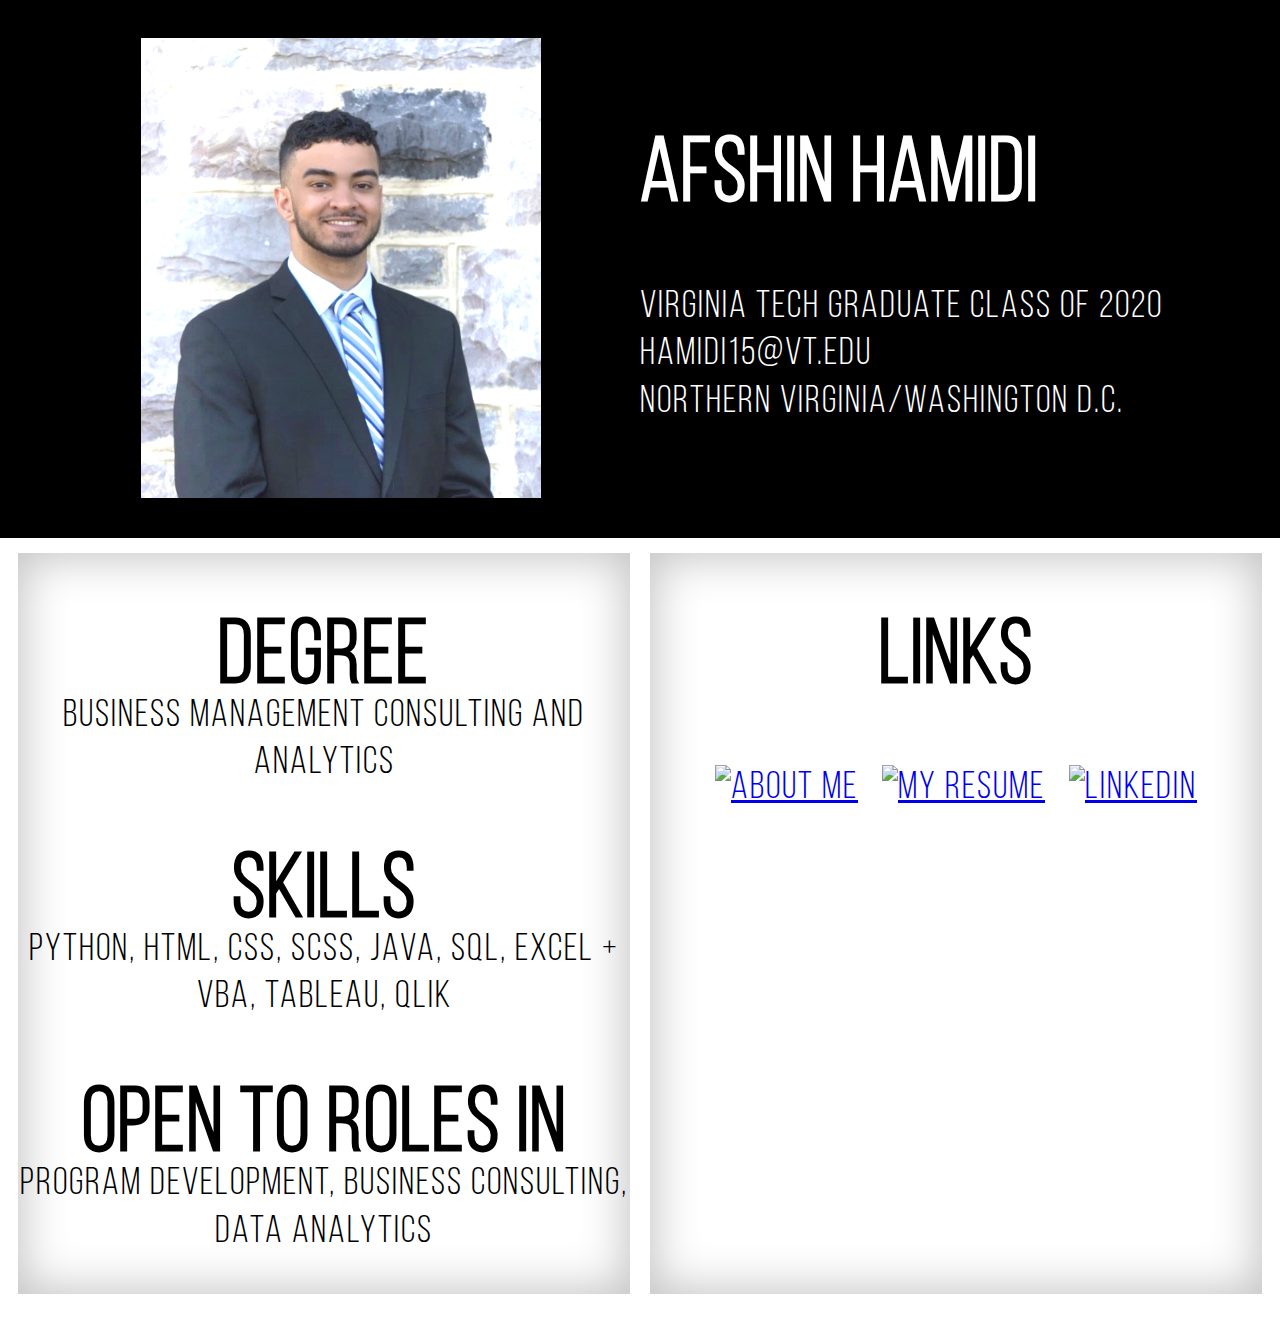
==== index.html @ 6dffbdb5 "Update index.html" ====
<!DOCTYPE html>

<link rel="stylesheet" media="screen and (min-device-width: 1px) and (max-device-width: 480px)" href="CSS/index/styleMobile.css" />
<link rel="stylesheet" media="screen and (min-device-width: 481px) and (max-device-width: 768px)" href="CSS/index/styleTablets.css" />
<link rel="stylesheet" media="screen and (min-device-width: 769px) and (max-device-width: 1024px)" href="CSS/index/styleLaptops.css" />
<link rel="stylesheet" media="screen and (min-device-width: 1025px) and (max-device-width: 1200px)" href="CSS/index/styleDesktops.css" />
<link rel="stylesheet" media="screen and (min-device-width: 1201px)" href="CSS/index/styleLgScreens.css" />



<html>

	<head>
		<title>Afshin Hamidi</title>
		<link rel="icon" type="image/png" href="images/favicon.png"/>
	</head>


	<body>
		<div class="flexContainer" id="topContainer">
			<div class="sidebar">
				<span></span>
					<img src="images/face-photo.png" alt="Profile Photo" class="responsive">
		
			</div>


			<div class="mainContent" id="topHeader">
				
				<h1 id="headerName">Afshin Hamidi</h1>
				<h3 id="headerContent">Virginia Tech Graduate Class of 2020
					<br>
					hamidi15@vt.edu
					<br>
					Northern Virginia/Washington D.C.
				</h3>
			</div>
		</div>


		</div>

		<div class="flexContainer">
			<div class="mainContent alignCenter boxStyle">
				<h1 class="credentialsHeader">Degree</h1>
				<h3>Business Management Consulting and Analytics</h3>

				<h1 class="credentialsHeader">Skills</h1>
				<h3>Python, HTML, CSS, SCSS, Java, SQL, Excel + VBA, Tableau, Qlik</h3>

				<h1 class="credentialsHeader">Open To Roles In</h1>
				<h3>Program Development, Business Consulting, Data Analytics</h3>
			</div>

			<div class="mainContent alignCenter boxStyle">
				<h1>Links</h1>
			
				<h3 id="LinksButtons">
					&nbsp;
					<a href="about.html"><img src="images/aboutmeButton.png" alt="About Me" class="imgLinks"></a>
					&nbsp;
					<a href="https://drive.google.com/file/d/1htYiQhknF0E8jEO5IhnTEb49-ueSU0si/view" target="_blank"><img src="images/resumeButton.png" alt="My Resume" class="imgLinks"></a>
					&nbsp;
					<a href="https://linkedin.com/in/afshinhamidi" target="_blank"><img src="images/linkedinButton.png" alt="LinkedIn" class="imgLinks"></a>
					&nbsp;
				</h3>

			</div>
		</div>

	</body>


</html>
---- CSS/index/styleMobile.css ----
body {
  background-color: white;
  background-size: cover;
  color: black;
}

.boxStyle {
  box-shadow: inset 0px 0px 45px 5px rgba(0, 0, 0, 0.24);
  margin: 25px 10px;
}

.alignLeft {
  float: left;
}

.alignRight {
  float: right;
}

.alignCenter {
  text-align: center;
}

#topContainer {
  background-color: black;
  color: white;
  padding: 20px;
  margin: -8px;
}

.flexContainer {
  display: flex;
}

.mainContent {
  flex: 1;
}

.sidebar {
  flex: 0.5;
}

.responsive {
  width: 100%;
  height: auto;
  max-width: 90%;
  min-width: 90px;
}

@font-face {
  font-family: BebasBig;
  src: url(../../fonts/BebasNeue-Book.otf);
}
@font-face {
  font-family: BebasThin;
  src: url(../../fonts/BebasNeue-Thin.otf);
}
h1 {
  font-size: 30px;
  font-family: BebasBig;
  letter-spacing: 2px;
}

h3 {
  line-height: 115%;
  font-size: 20px;
  font-family: BebasThin;
  letter-spacing: 1px;
}

.credentialsHeader {
  margin-bottom: -25px;
}

span {
  display: inline-block;
  height: 100%;
  vertical-align: middle;
}

img {
  vertical-align: middle;
}

.imgLinks {
  max-height: 120px;
  margin-bottom: 15px;
}

ul {
  vertical-align: middle;
}

#topHeader {
  position: relative;
}

#LinksButtons {
  margin: auto;
}
---- CSS/index/styleTablets.css ----
body {
  background-color: white;
  background-size: cover;
  color: black;
}

.boxStyle {
  box-shadow: inset 0px 0px 45px 5px rgba(0, 0, 0, 0.24);
  margin: 25px 10px;
}

.alignLeft {
  float: left;
}

.alignRight {
  float: right;
}

.alignCenter {
  text-align: center;
}

#topContainer {
  background-color: black;
  color: white;
  padding: 20px;
  margin: -8px;
}

.flexContainer {
  display: flex;
}

.mainContent {
  flex: 1;
}

.sidebar {
  flex: 1;
  text-align: center;
}

.responsive {
  width: 100%;
  height: auto;
  max-width: 65%;
  min-width: 90px;
}

@font-face {
  font-family: BebasBig;
  src: url(../../fonts/BebasNeue-Book.otf);
}
@font-face {
  font-family: BebasThin;
  src: url(../../fonts/BebasNeue-Thin.otf);
}
h1 {
  font-size: 52px;
  font-family: BebasBig;
  letter-spacing: 2px;
}

h3 {
  line-height: 115%;
  font-size: 26px;
  font-family: BebasThin;
  letter-spacing: 1px;
}

.credentialsHeader {
  margin-bottom: -25px;
}

span {
  display: inline-block;
  height: 100%;
  vertical-align: middle;
}

img {
  vertical-align: middle;
}

.imgLinks {
  max-height: 175px;
  margin-bottom: 15px;
}

ul {
  vertical-align: middle;
}

#topHeader {
  position: relative;
}

.autoMarg {
  margin: auto;
}

#LinksButtons {
  margin: auto;
}
---- CSS/index/styleLaptops.css ----
body {
  background-color: white;
  background-size: cover;
  color: black;
}

.boxStyle {
  box-shadow: inset 0px 0px 45px 5px rgba(0, 0, 0, 0.24);
  margin: 25px 10px;
}

.alignLeft {
  float: left;
}

.alignRight {
  float: right;
}

.alignCenter {
  text-align: center;
}

#topContainer {
  background-color: black;
  color: white;
  padding: 20px;
  margin: -8px;
}

.flexContainer {
  display: flex;
}

.mainContent {
  flex: 1;
}

.sidebar {
  flex: 1;
  text-align: center;
}

.responsive {
  width: 100%;
  height: auto;
  max-width: 65%;
  min-width: 90px;
}

@font-face {
  font-family: BebasBig;
  src: url(../../fonts/BebasNeue-Book.otf);
}
@font-face {
  font-family: BebasThin;
  src: url(../../fonts/BebasNeue-Thin.otf);
}
h1 {
  font-size: 65px;
  font-family: BebasBig;
  letter-spacing: 2px;
}

h3 {
  line-height: 115%;
  font-size: 30px;
  font-family: BebasBig;
  font-weight: 100;
  letter-spacing: 1px;
}

.credentialsHeader {
  margin-bottom: -25px;
}

span {
  display: inline-block;
  height: 100%;
  vertical-align: middle;
}

img {
  vertical-align: middle;
}

.imgLinks {
  max-height: 225px;
  margin-bottom: 15px;
}

ul {
  vertical-align: middle;
}

#topHeader {
  margin: auto;
  width: 50%;
}

#LinksButtons {
  margin: auto;
}
---- CSS/index/styleDesktops.css ----
body {
  background-color: white;
  background-size: cover;
  color: black;
}

.boxStyle {
  box-shadow: inset 0px 0px 45px 5px rgba(0, 0, 0, 0.24);
  margin: 25px 10px;
}

.alignLeft {
  float: left;
}

.alignRight {
  float: right;
}

.alignCenter {
  text-align: center;
}

#topContainer {
  background-color: black;
  color: white;
  padding: 40px;
  margin: -10px;
}

.flexContainer {
  display: flex;
}

.mainContent {
  flex: 1;
}

.sidebar {
  flex: 1;
  text-align: center;
}

.responsive {
  width: 100%;
  height: auto;
  max-width: 50%;
  min-width: 350px;
}

@font-face {
  font-family: BebasBig;
  src: url(../../fonts/BebasNeue-Book.otf);
}
@font-face {
  font-family: BebasThin;
  src: url(../../fonts/BebasNeue-Thin.otf);
}
h1 {
  font-size: 84px;
  font-family: BebasBig;
  letter-spacing: 2px;
  font-weight: bold;
}

h3 {
  line-height: 125%;
  font-size: 35px;
  font-family: BebasBig;
  letter-spacing: 2px;
  font-weight: 100;
}

.credentialsHeader {
  margin-bottom: -50px;
}

span {
  display: inline-block;
  height: 100%;
  vertical-align: middle;
}

img {
  vertical-align: middle;
}

.imgLinks {
  max-height: 300px;
}

ul {
  vertical-align: middle;
}

#topHeader {
  margin: auto;
}

#LinksButtons {
  margin: auto;
}
---- CSS/index/styleLgScreens.css ----
body {
  background-color: white;
  background-size: cover;
  color: black;
}

.boxStyle {
  box-shadow: inset 0px 0px 45px 5px rgba(0, 0, 0, 0.24);
  margin: 25px 10px;
}

.alignLeft {
  float: left;
}

.alignRight {
  float: right;
}

.alignCenter {
  text-align: center;
}

#topContainer {
  background-color: black;
  color: white;
  padding: 40px;
  margin: -10px;
}

.flexContainer {
  display: flex;
}

.mainContent {
  flex: 1;
}

.sidebar {
  flex: 1;
  text-align: center;
}

.responsive {
  width: 100%;
  height: auto;
  max-width: 50%;
  min-width: 400px;
}

@font-face {
  font-family: BebasBig;
  src: url(../../fonts/BebasNeue-Book.otf);
}
@font-face {
  font-family: BebasThin;
  src: url(../../fonts/BebasNeue-Thin.otf);
}
h1 {
  font-size: 90px;
  font-family: BebasBig;
  letter-spacing: 2px;
  font-weight: bold;
}

h3 {
  line-height: 125%;
  font-size: 38px;
  font-family: BebasBig;
  letter-spacing: 2px;
  font-weight: 100;
}

.credentialsHeader {
  margin-bottom: -50px;
}

span {
  display: inline-block;
  height: 100%;
  vertical-align: middle;
}

img {
  vertical-align: middle;
}

.imgLinks {
  max-height: 300px;
}

ul {
  vertical-align: middle;
}

#topHeader {
  margin: auto;
}

#LinksButtons {
  margin: auto;
}
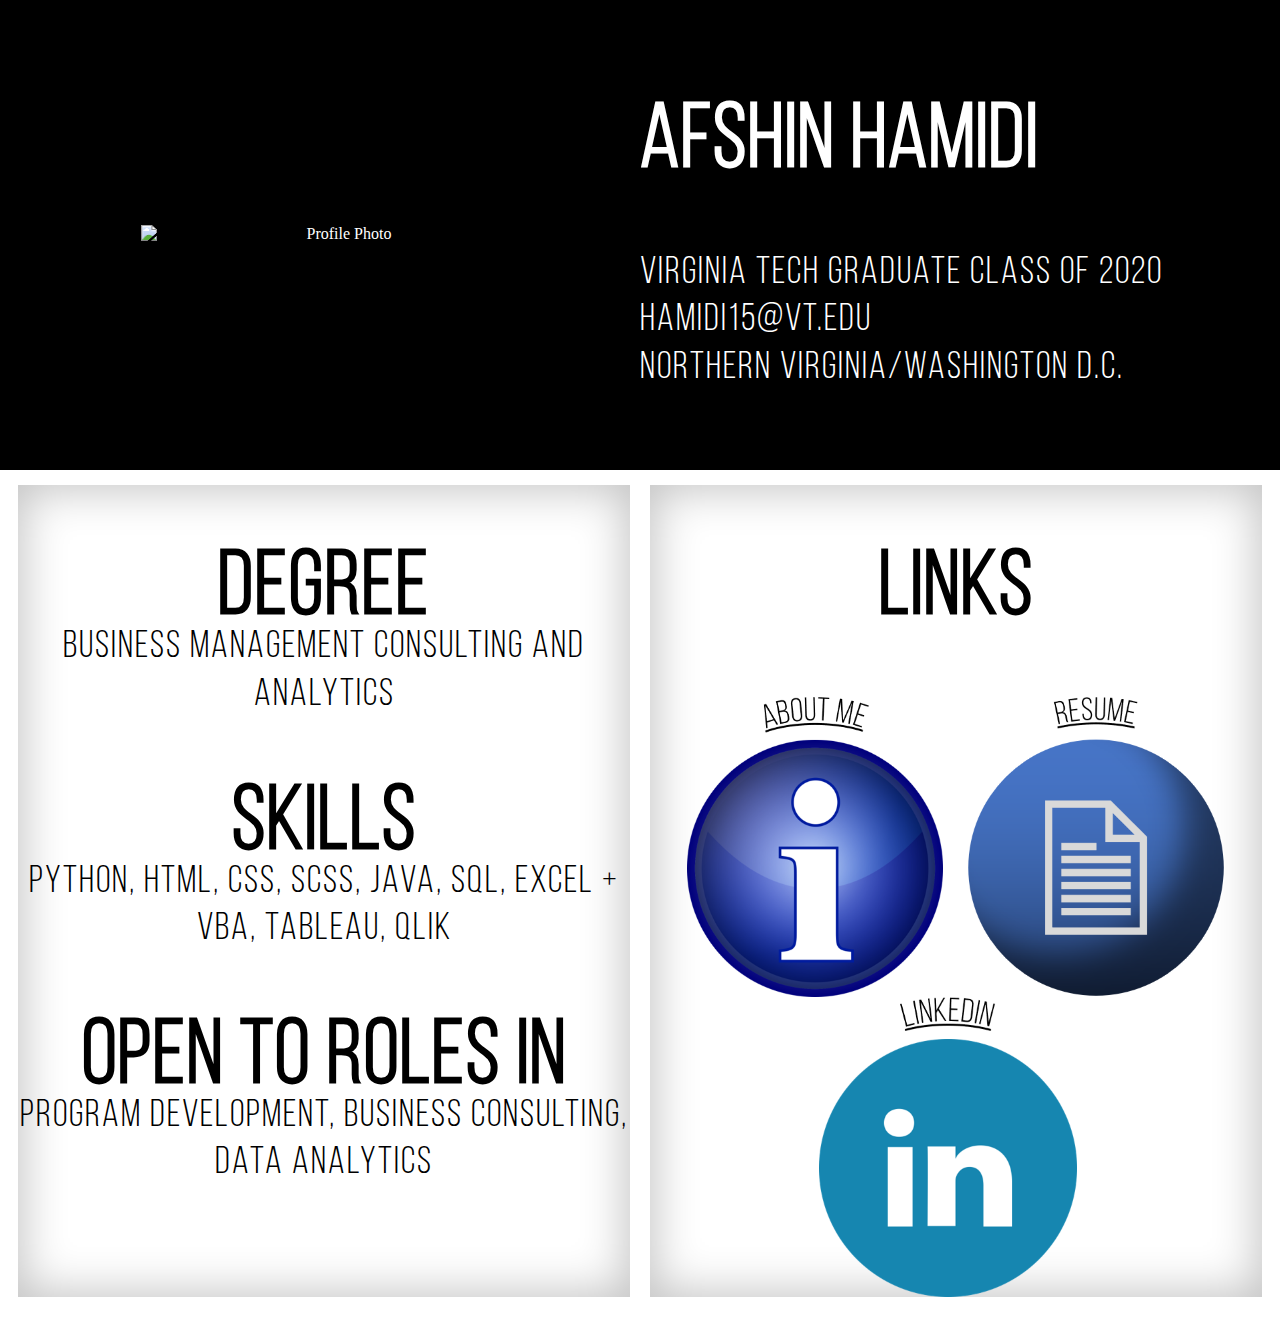
==== commit 05f02878: "Update index.html" ====
--- a/index.html
+++ b/index.html
@@ -20,7 +20,7 @@
 		<div class="flexContainer" id="topContainer">
 			<div class="sidebar">
 				<span></span>
-					<img src="images/face-photo.png" alt="Profile Photo" class="responsive">
+					<img src="images/wedding1.jpg" alt="Profile Photo" class="responsive">
 		
 			</div>
 
--- a/CSS/index/styleMobile.css
+++ b/CSS/index/styleMobile.css
@@ -24,8 +24,8 @@
 #topContainer {
   background-color: black;
   color: white;
-  padding: 20px;
-  margin: -8px;
+  padding: 40px;
+  margin: -10px;
 }
 
 .flexContainer {
@@ -37,14 +37,15 @@
 }
 
 .sidebar {
-  flex: 0.5;
+  flex: 1;
+  text-align: center;
 }
 
 .responsive {
   width: 100%;
   height: auto;
-  max-width: 90%;
-  min-width: 90px;
+  max-width: 50%;
+  min-width: 350px;
 }
 
 @font-face {
@@ -56,20 +57,22 @@
   src: url(../../fonts/BebasNeue-Thin.otf);
 }
 h1 {
-  font-size: 30px;
+  font-size: 100px;
   font-family: BebasBig;
   letter-spacing: 2px;
+  font-weight: bold;
 }
 
 h3 {
-  line-height: 115%;
-  font-size: 20px;
-  font-family: BebasThin;
-  letter-spacing: 1px;
+  line-height: 125%;
+  font-size: 36px;
+  font-family: BebasBig;
+  letter-spacing: 2px;
+  font-weight: 100;
 }
 
 .credentialsHeader {
-  margin-bottom: -25px;
+  margin-bottom: -50px;
 }
 
 span {
@@ -83,8 +86,7 @@
 }
 
 .imgLinks {
-  max-height: 120px;
-  margin-bottom: 15px;
+  max-height: 250px;
 }
 
 ul {
@@ -92,9 +94,9 @@
 }
 
 #topHeader {
-  position: relative;
+  margin: auto;
 }
 
 #LinksButtons {
   margin: auto;
-}+}
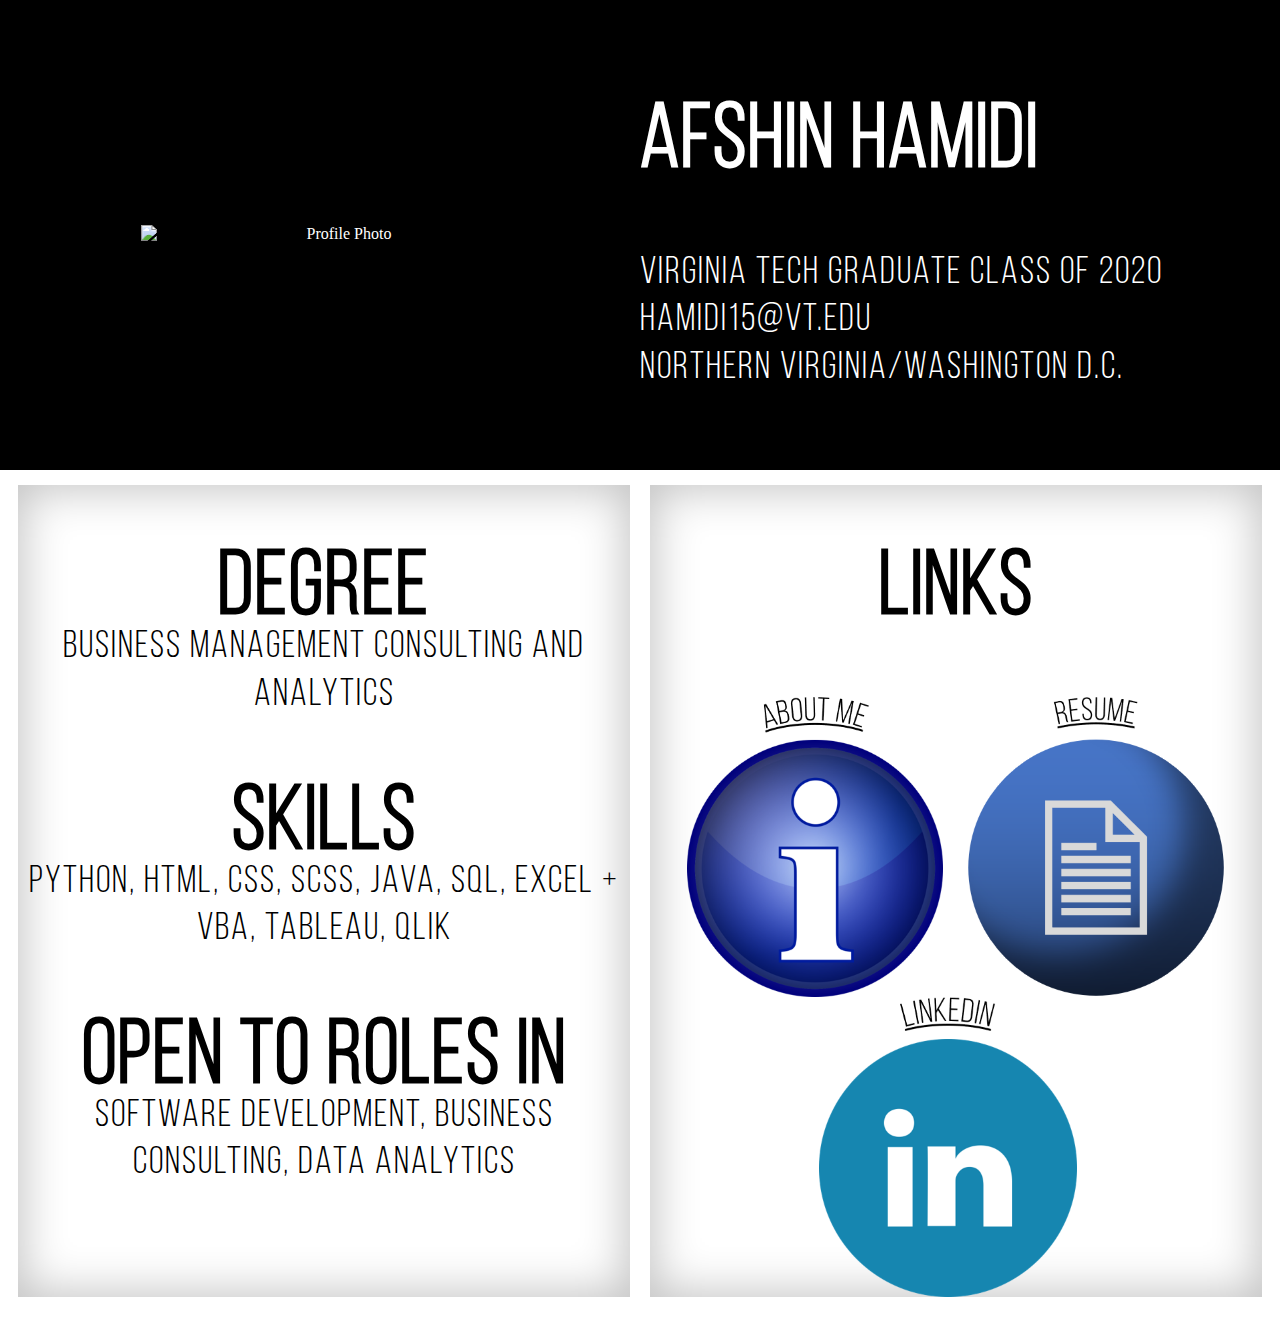
==== commit 5394386e: "Update index.html" ====
--- a/index.html
+++ b/index.html
@@ -49,7 +49,7 @@
 				<h3>Python, HTML, CSS, SCSS, Java, SQL, Excel + VBA, Tableau, Qlik</h3>
 
 				<h1 class="credentialsHeader">Open To Roles In</h1>
-				<h3>Program Development, Business Consulting, Data Analytics</h3>
+				<h3>Software Development, Business Consulting, Data Analytics</h3>
 			</div>
 
 			<div class="mainContent alignCenter boxStyle">
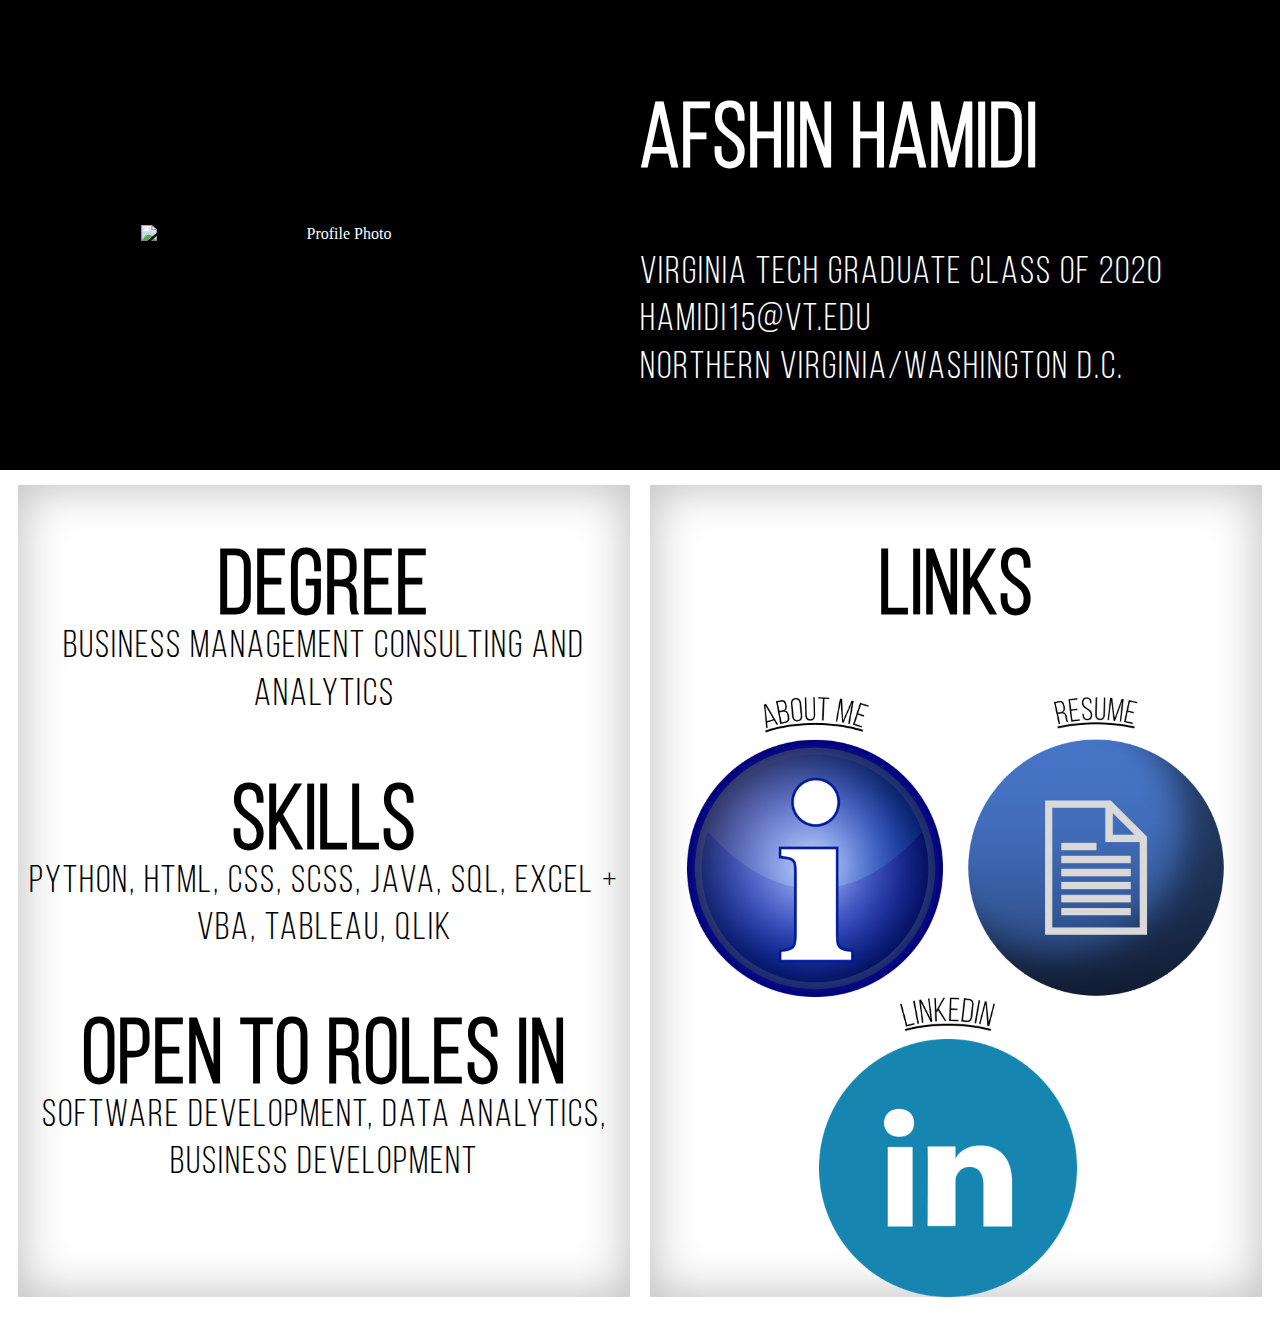
==== commit 1dc31051: "Update index.html" ====
--- a/index.html
+++ b/index.html
@@ -49,7 +49,7 @@
 				<h3>Python, HTML, CSS, SCSS, Java, SQL, Excel + VBA, Tableau, Qlik</h3>
 
 				<h1 class="credentialsHeader">Open To Roles In</h1>
-				<h3>Software Development, Business Consulting, Data Analytics</h3>
+				<h3>Software Development, Data Analytics, Business Development</h3>
 			</div>
 
 			<div class="mainContent alignCenter boxStyle">
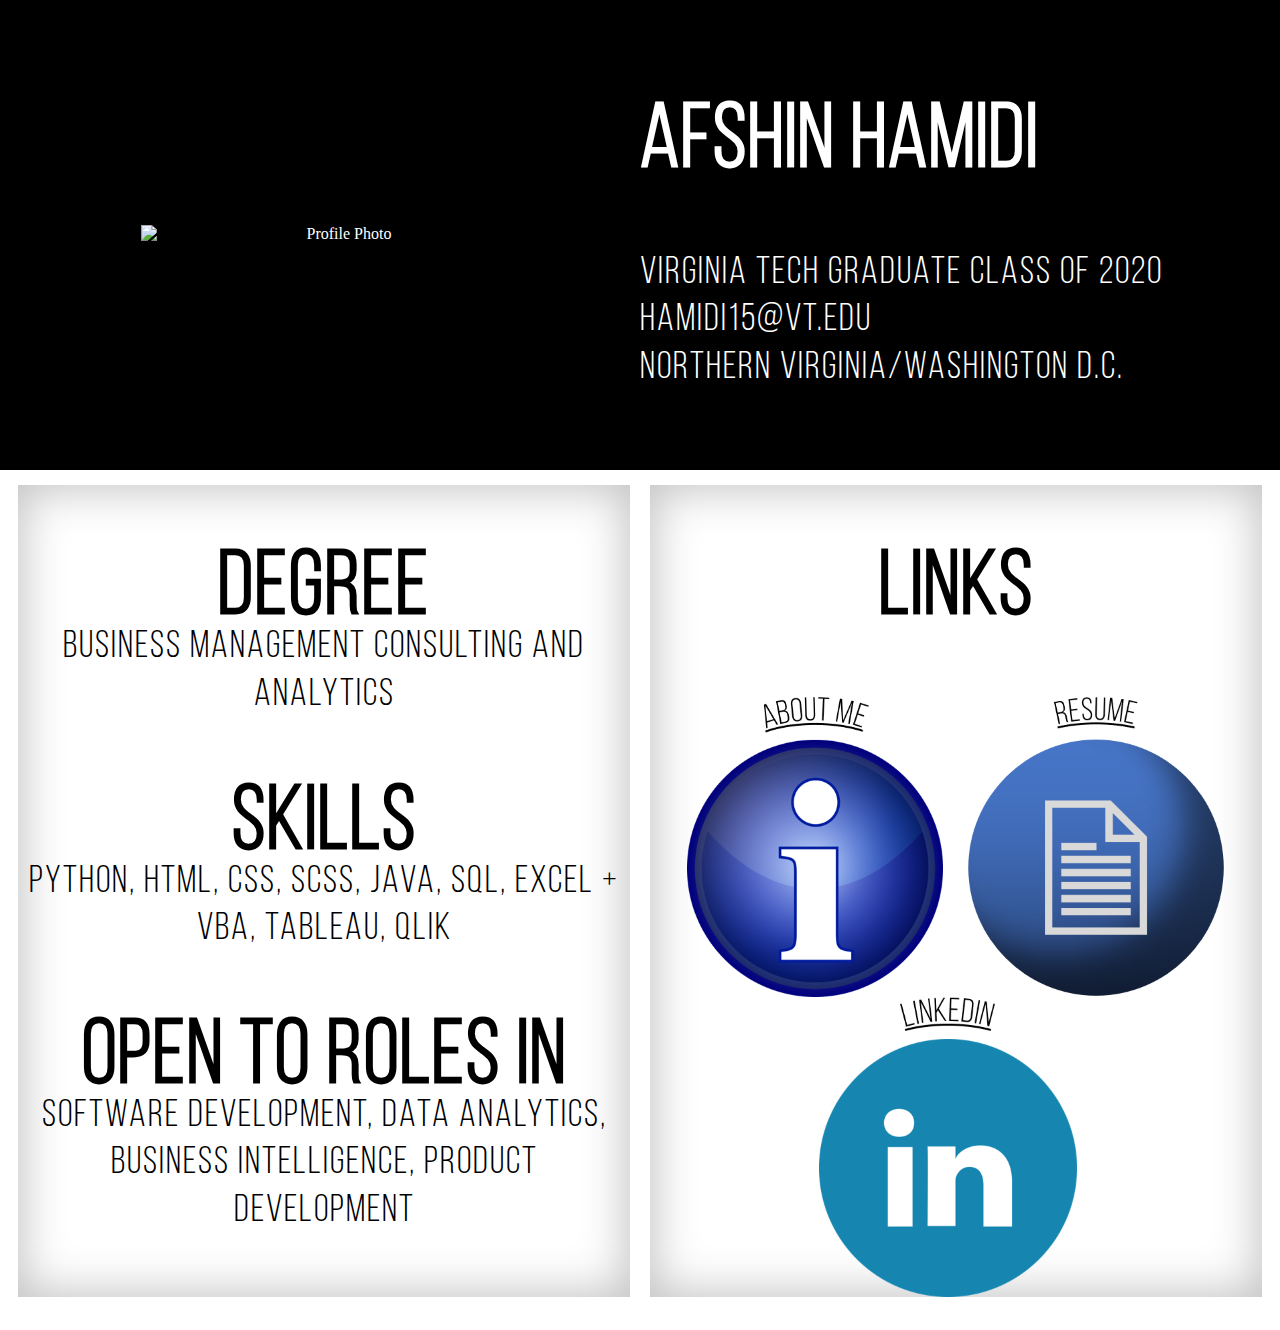
==== commit 8c13facf: "Update index.html" ====
--- a/index.html
+++ b/index.html
@@ -49,7 +49,7 @@
 				<h3>Python, HTML, CSS, SCSS, Java, SQL, Excel + VBA, Tableau, Qlik</h3>
 
 				<h1 class="credentialsHeader">Open To Roles In</h1>
-				<h3>Software Development, Data Analytics, Business Development</h3>
+				<h3>Software Development, Data Analytics, Business Intelligence, Product Development</h3>
 			</div>
 
 			<div class="mainContent alignCenter boxStyle">
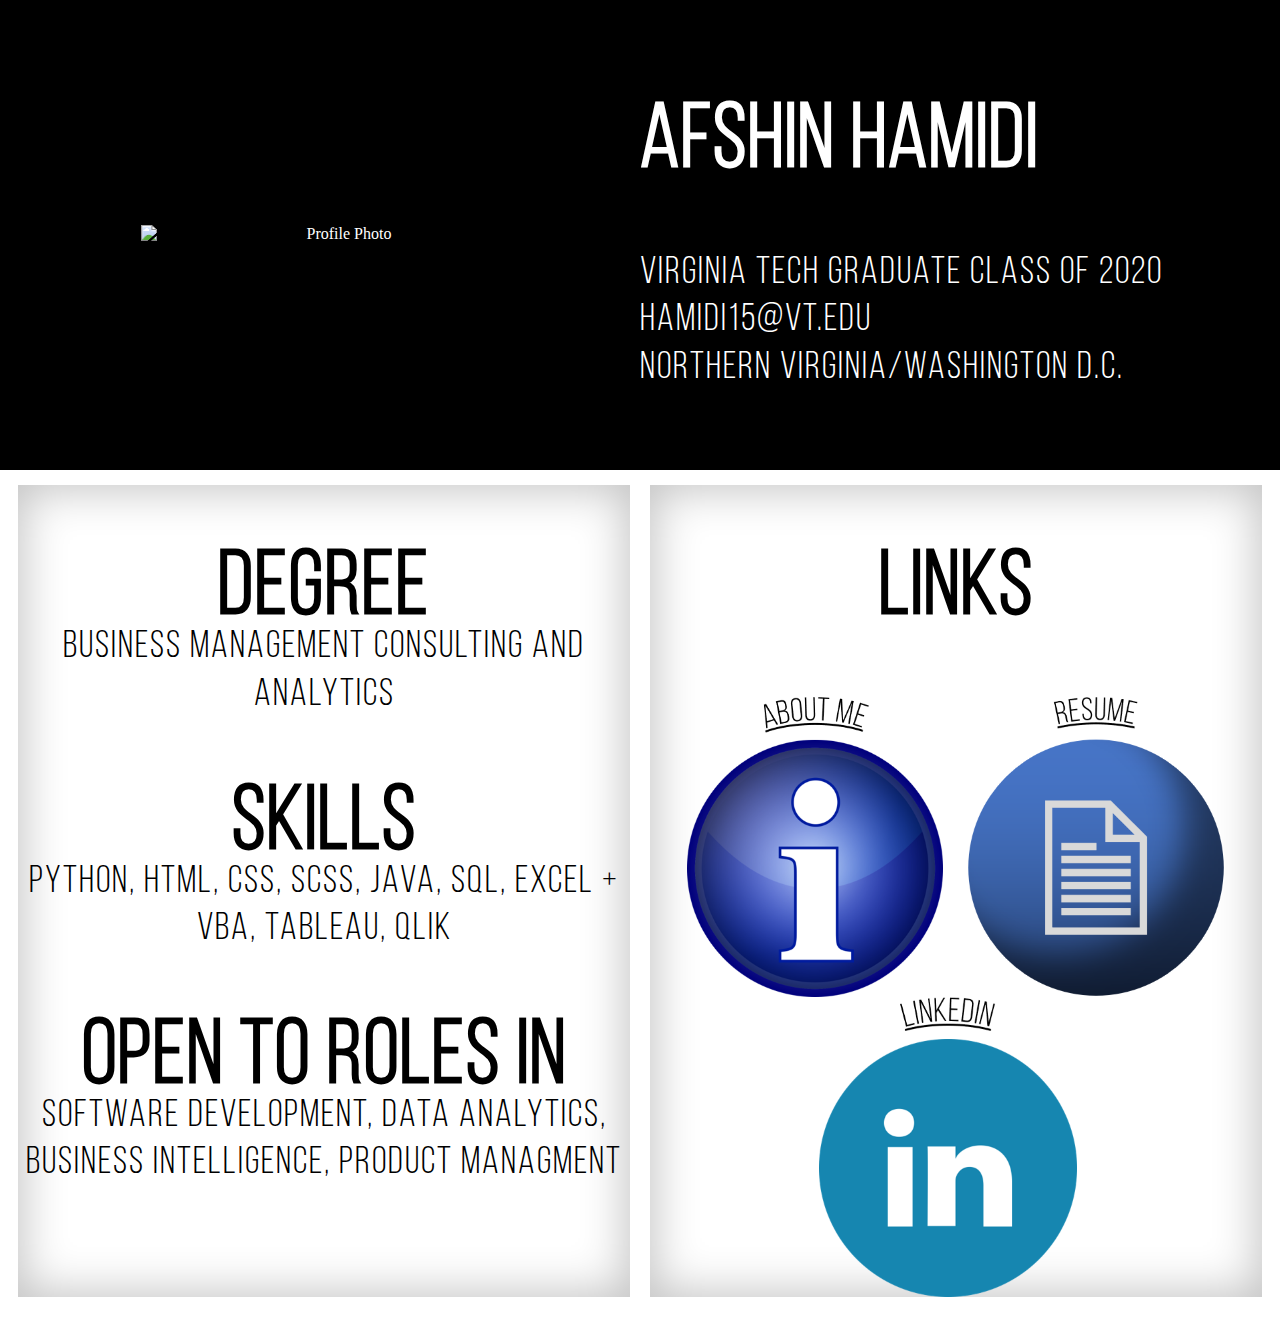
==== commit 281b8c7a: "Update index.html" ====
--- a/index.html
+++ b/index.html
@@ -49,7 +49,7 @@
 				<h3>Python, HTML, CSS, SCSS, Java, SQL, Excel + VBA, Tableau, Qlik</h3>
 
 				<h1 class="credentialsHeader">Open To Roles In</h1>
-				<h3>Software Development, Data Analytics, Business Intelligence, Product Development</h3>
+				<h3>Software Development, Data Analytics, Business Intelligence, Product Managment</h3>
 			</div>
 
 			<div class="mainContent alignCenter boxStyle">
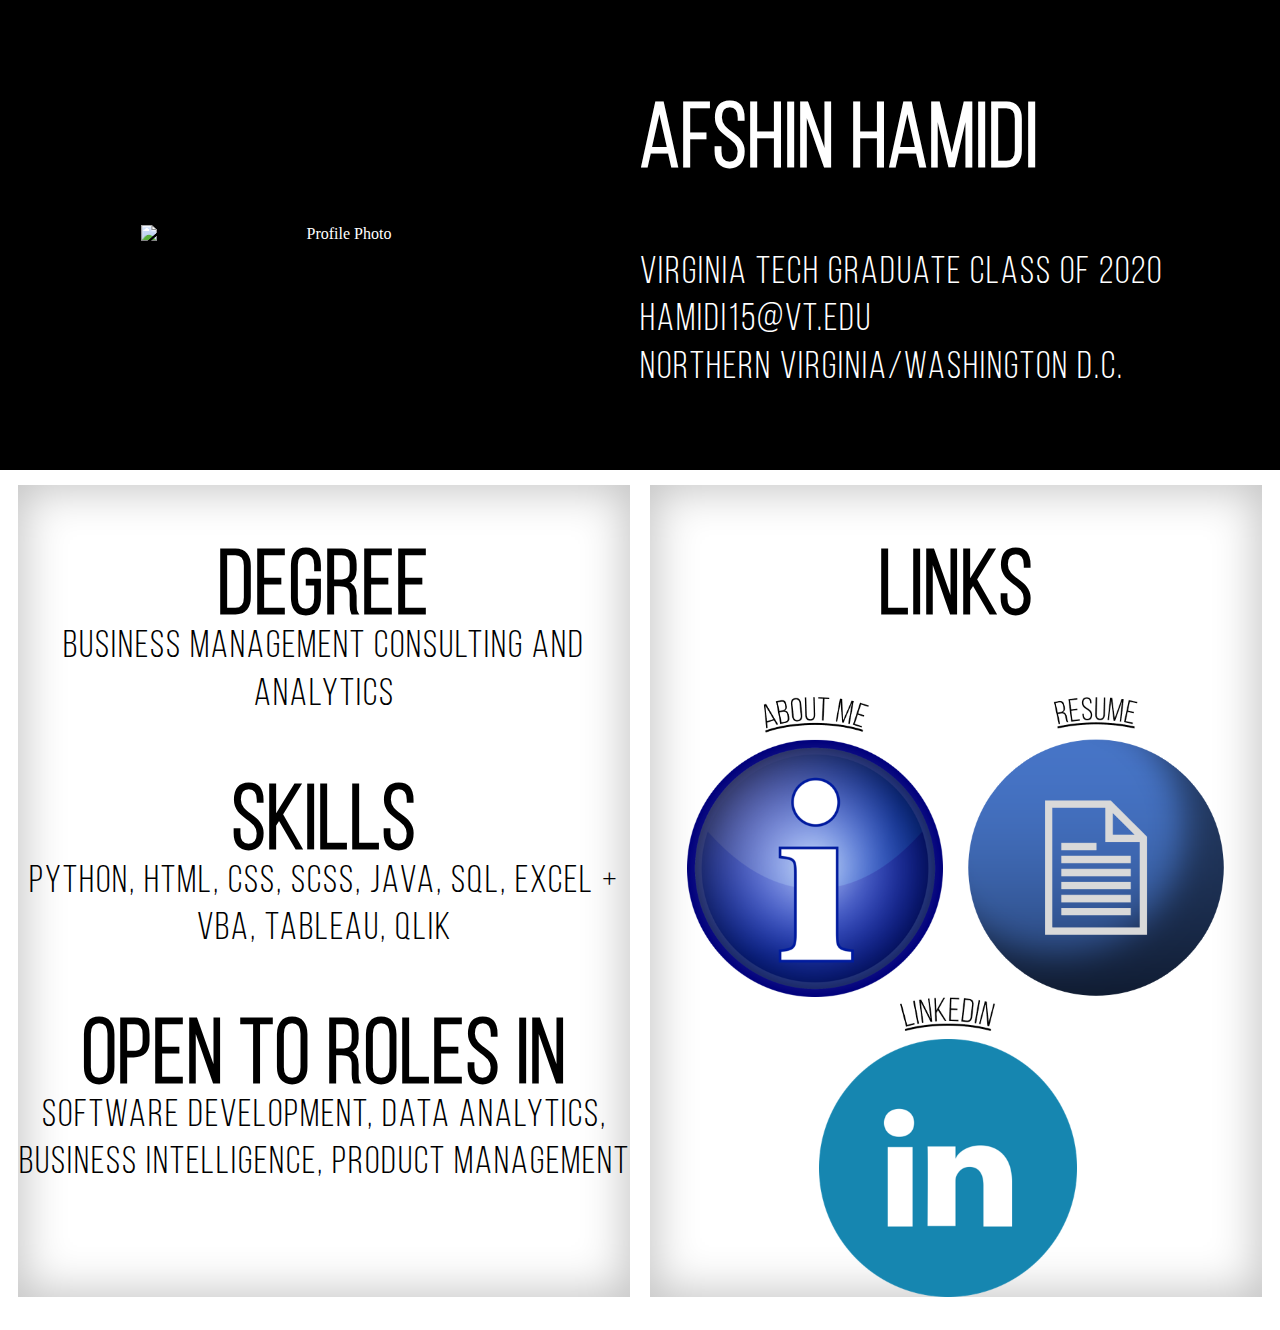
==== commit f233be8e: "Update index.html" ====
--- a/index.html
+++ b/index.html
@@ -49,7 +49,7 @@
 				<h3>Python, HTML, CSS, SCSS, Java, SQL, Excel + VBA, Tableau, Qlik</h3>
 
 				<h1 class="credentialsHeader">Open To Roles In</h1>
-				<h3>Software Development, Data Analytics, Business Intelligence, Product Managment</h3>
+				<h3>Software Development, Data Analytics, Business Intelligence, Product Management</h3>
 			</div>
 
 			<div class="mainContent alignCenter boxStyle">
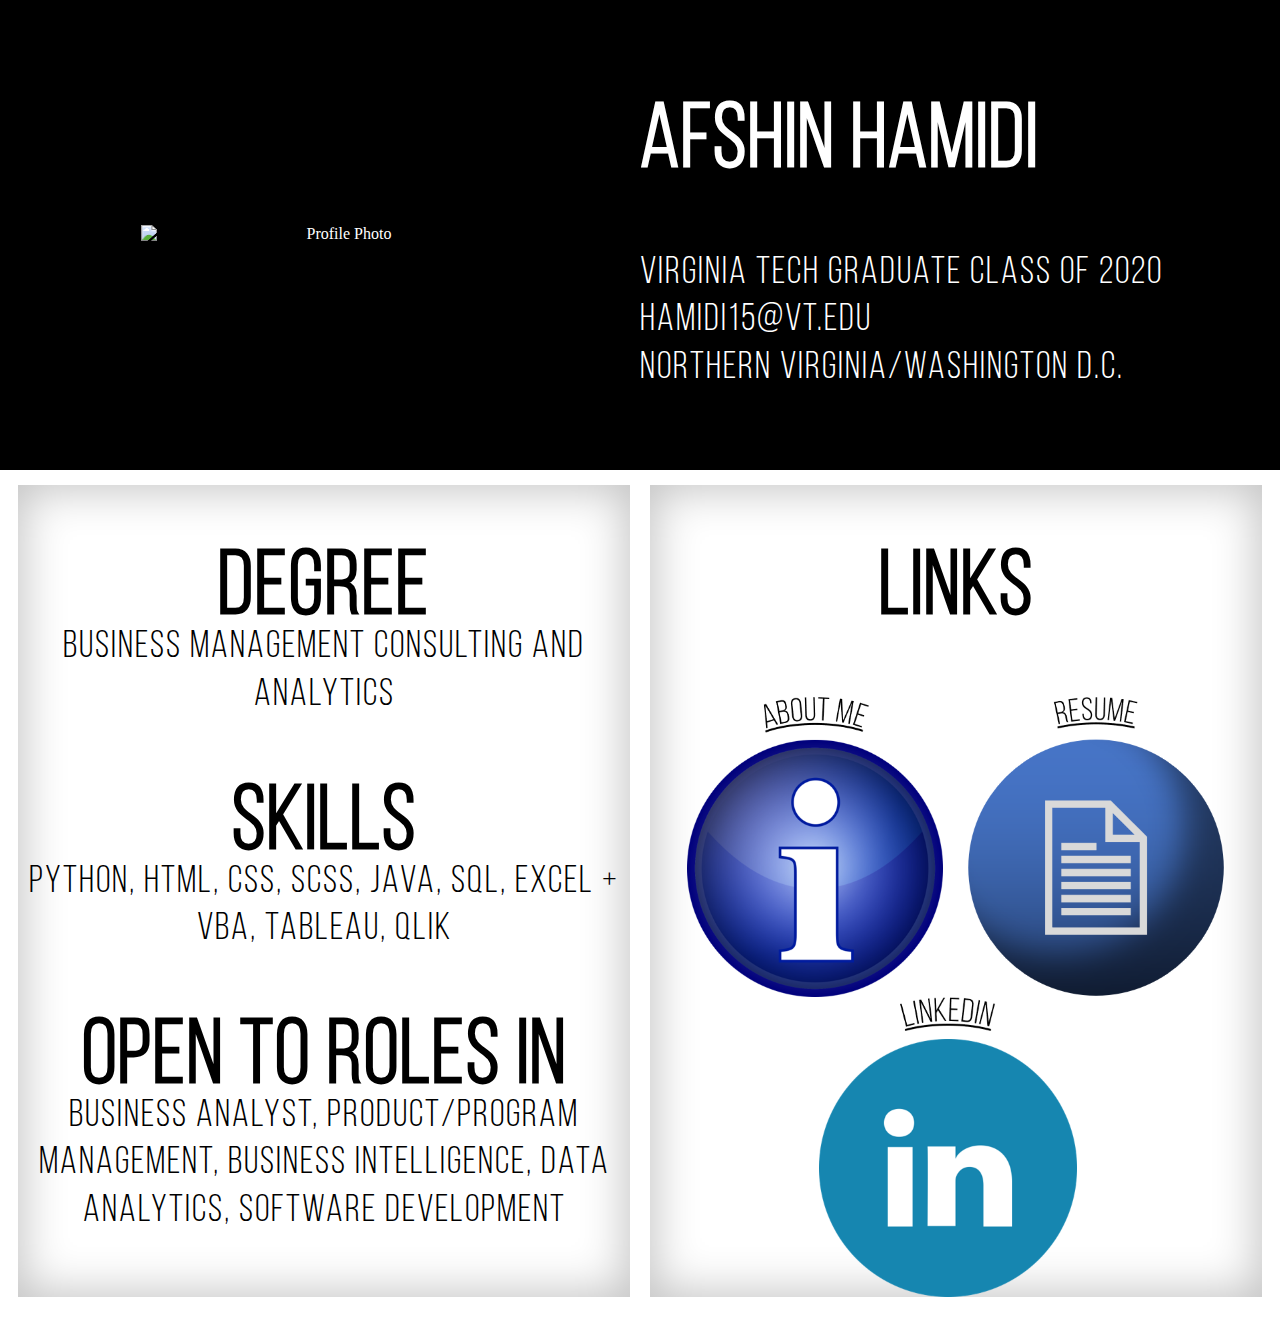
==== commit 50e9fd81: "Update index.html" ====
--- a/index.html
+++ b/index.html
@@ -49,7 +49,7 @@
 				<h3>Python, HTML, CSS, SCSS, Java, SQL, Excel + VBA, Tableau, Qlik</h3>
 
 				<h1 class="credentialsHeader">Open To Roles In</h1>
-				<h3>Software Development, Data Analytics, Business Intelligence, Product Management</h3>
+				<h3>Business Analyst, Product/Program Management, Business Intelligence, Data Analytics, Software Development</h3>
 			</div>
 
 			<div class="mainContent alignCenter boxStyle">
